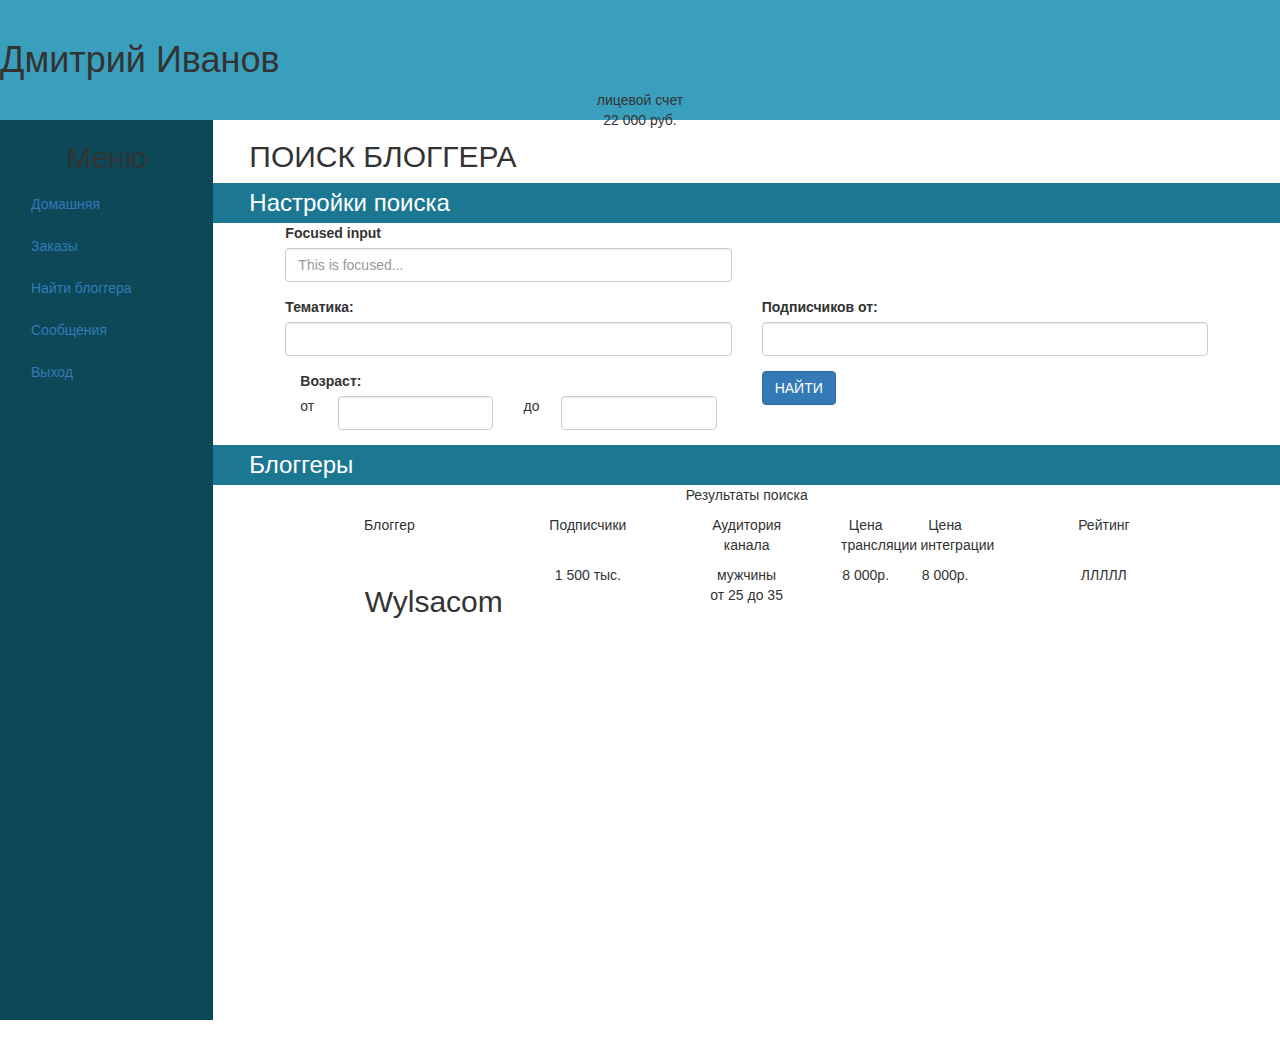
==== index.html @ c832f97d "Initial commit" ====
<!DOCTYPE html>
<html lang="ru">
<head>
    <meta charset="UTF-8">
    <title>Find blogger | Trendstreamer</title>
    <link href="stylesheets/styles.css" rel="stylesheet"/>
</head>
<body>
    <div class="container-fluid">
        <div class="row topbar">
            <div class="icon">
                <img src="images/icon.png" alt="">
            </div>
            <h1 class="name">Дмитрий Иванов</h1>
            <div class="info">
                <p class="text-center">лицевой счет<br>22 000 руб.</p>
            </div>
            <div class="settings"></div>
        </div>
        <div class="row">
            <nav class="navbar col-sm-3 col-md-2 col-lg-2 col-xl-1 menu">
                <h2 class="text-center">Меню</h2>
                <ul class="nav nav-navbar nav-pills nav-stacked">
                    <li><a href="#">Домашняя</a></li>
                    <li><a href="#">Заказы</a></li>
                    <li><a href="#">Найти блоггера</a></li>
                    <li><a href="#">Сообщения</a></li>
                    <li><a href="#">Выход</a></li>
                </ul>
                </nav>
            <div class="col-sm-9 col-md-10 col-lg-10 col-xl-11 content">
                <div class="row page-title">
                    <h2 class="text-uppercase">Поиск блоггера</h2>
                </div>
                <div class="row divider">
                    <h3>Настройки поиска</h3>
                </div>
                <div class="row container-fluid">
                    <form action="">
                        <div class="row">
                            <div class="col-sm-12 col-md-6 form-group">
                                <label class="control-label" for="focusedInput">Focused input</label>
                                <input class="form-control" id="focusedInput" placeholder="This is focused..." type="text">
                            </div>
                        </div>
                        <div class="row">
                            <div class="col-sm-12 col-md-6 form-group">
                                <label for="" class="control-label">Тематика:</label>
                                <input type="text" class="form-control">
                            </div>
                            <div class="col-sm-12 col-md-6 form-group">
                                <label for="" class="control-label">Подписчиков от:</label>
                                <input type="text" class="form-control">
                            </div>
                        </div>
                        <div class="row">
                            <div class="col-sm-12 col-md-6 form-group container-fluid">
                                <label for="" class="control-label col-xs-12">Возраст:</label>
                                <div class="col-md-1">от</div>
                                <div class="col-md-5"><input type="text" class="form-control"></div>
                                <div class="col-md-1">до</div>
                                <div class="col-md-5"><input type="text" class="form-control"></div>
                            </div>
                            <div class="col-sm-12 col-md-6 form-group">
                                <button class="btn btn-primary text-uppercase">Найти</button>
                            </div>
                        </div>
                    </form>
                </div>
                <div class="row divider">
                    <h3>Блоггеры</h3>
                </div>
                <div class="row search-results container-fluid ">
                    <p class="col-xs-12 text-center">Результаты поиска</p>
                    <div class="search-labels row">
                        <div class="col-xs-3"><p class="text-center">Блоггер</p></div>
                        <div class="col-xs-2"><p class="text-center">Подписчики</p></div>
                        <div class="col-xs-2"><p class="text-center">Аудитория<br>канала</p></div>
                        <div class="col-xs-1"><p class="text-center">Цена<br>трансляции</p></div>
                        <div class="col-xs-1"><p class="text-center">Цена<br>интеграции</p></div>
                        <div class="col-xs-3"><p class="text-center">Рейтинг</p></div>
                    </div>
                    <div class="row search-item">
                        <div class="col-xs-1">
                            <div class="search-item-avatar"></div>
                        </div>
                        <div class="col-xs-2">
                            <h2>Wylsacom</h2>
                        </div>
                        <div class="col-xs-2">
                            <p class="text-center">1 500 тыс.</p>
                        </div>
                        <div class="col-xs-2">
                            <p class="text-center">мужчины<br>от 25 до 35</p>
                        </div>
                        <div class="col-xs-1">
                            <p class="text-center">8 000р.</p>
                        </div>
                        <div class="col-xs-1">
                            <p class="text-center">8 000р.</p>
                        </div>
                        <div class="col-xs-3 rating">
                            <p class="text-center">ЛЛЛЛЛ</p>
                        </div>
                    </div>
                </div>

            </div>
        </div>
    </div>
    <!--SCRIPTS-->
    <script src="https://ajax.googleapis.com/ajax/libs/jquery/2.2.2/jquery.min.js"></script>
    <script src="js/bootstrap.min.js"></script>
    <script></script>
</body>
</html>
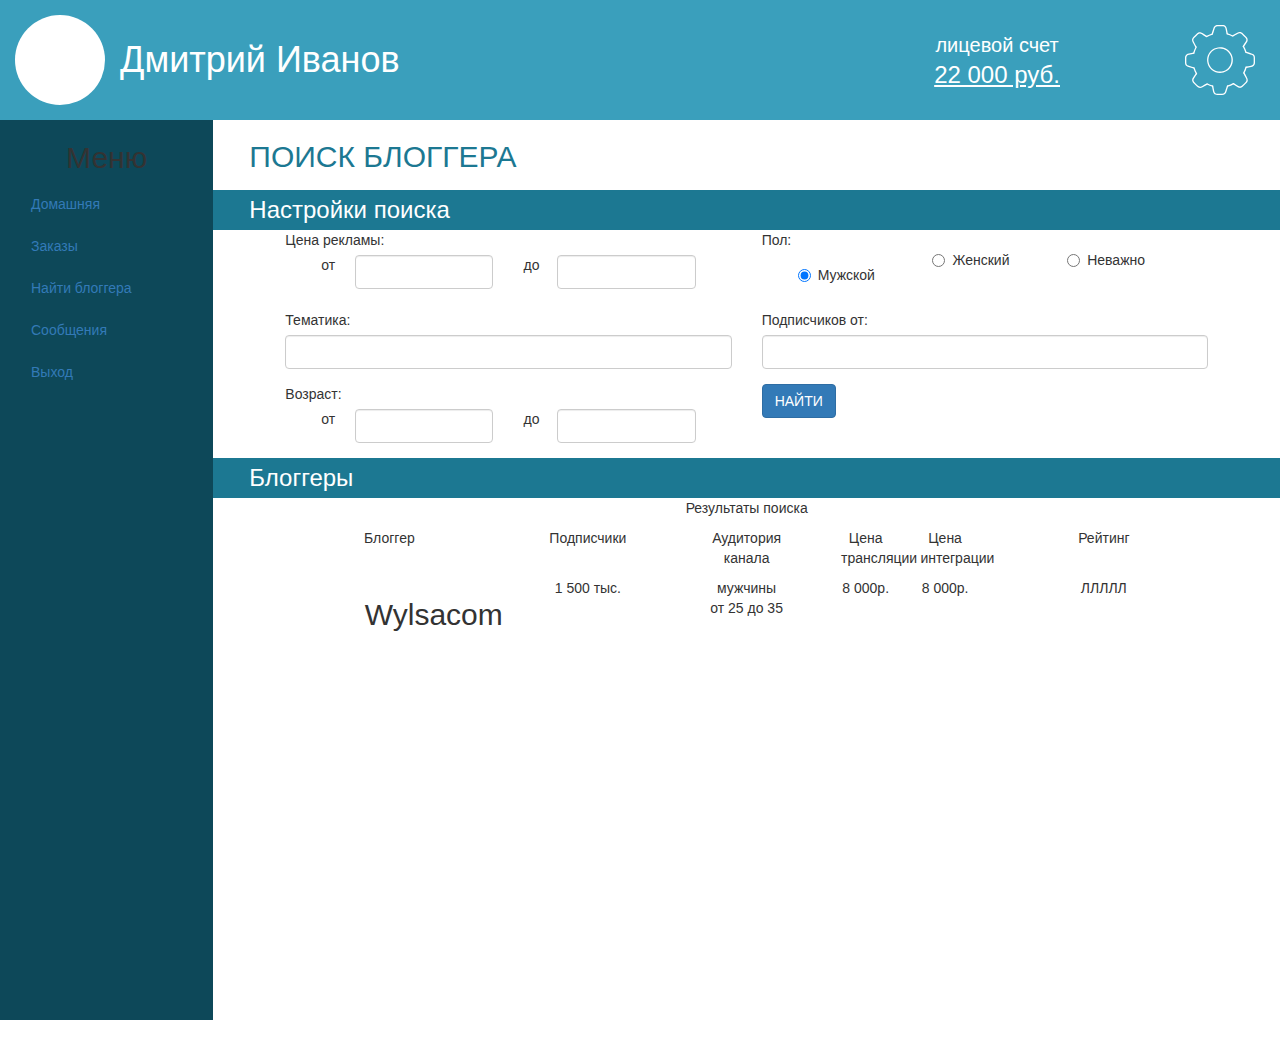
==== commit 96a1937d: "Minor fixes" ====
--- a/index.html
+++ b/index.html
@@ -12,10 +12,16 @@
                 <img src="images/icon.png" alt="">
             </div>
             <h1 class="name">Дмитрий Иванов</h1>
+            <div class="settings">
+                <button>
+                    <svg id="settings" xmlns="http://www.w3.org/2000/svg" viewBox="0 0 372.5 372.7">
+                    <path d="M186 118c-28.6 0.2-54.5 18.2-64.4 45 -10 26.9-1.4 58.4 20.8 76.6 22.3 18.3 54.4 20.8 79.2 5.8 24.6-14.9 37.4-44.2 31.8-72.4 -5.5-27.6-28.6-49.8-56.3-54.1C193.4 118.3 189.7 118 186 118c-4.5 0-4.5 7 0 7 25.5 0.1 49.2 16.3 57.9 40.5 8.8 24.5 1.2 52.1-18.7 68.7 -19.8 16.5-48.9 18.6-70.9 5.3 -22.1-13.2-33.9-39.7-28.8-65 5.1-25.2 25.7-44.8 51-48.8 3.1-0.5 6.3-0.7 9.4-0.7C190.5 125 190.6 118 186 118z"/><path d="M254.4 55.8c-9.1-4.7-18.6-8.5-28.5-11.3 -4.3-1.2-6.2 5.5-1.9 6.7 9.3 2.6 18.2 6.2 26.8 10.6C254.9 63.9 258.5 57.8 254.4 55.8L254.4 55.8z"/><path d="M327.6 144.5c-3.4-11.2-8.1-22-13.9-32.1 -2.3-3.9-8.3-0.4-6 3.5 5.6 9.6 10 19.8 13.2 30.4C322.1 150.6 328.9 148.8 327.6 144.5L327.6 144.5z"/><path d="M316.1 256.5c5.2-9.7 9.3-19.9 12.2-30.4 1.2-4.3-5.5-6.2-6.7-1.9 -2.8 10-6.6 19.6-11.5 28.8C308 257 314 260.5 316.1 256.5L316.1 256.5z"/><path d="M227.3 328.5c11.2-3.3 22-7.9 32.2-13.7 3.9-2.2 0.4-8.3-3.5-6 -9.7 5.5-19.9 9.9-30.5 13C221.1 323 222.9 329.8 227.3 328.5L227.3 328.5z"/><path d="M116.9 317.1c9.3 4.9 19 8.8 29.1 11.7 4.3 1.2 6.2-5.5 1.9-6.7 -9.5-2.7-18.7-6.4-27.5-11C116.4 309 112.9 315 116.9 317.1L116.9 317.1z"/><path d="M44.9 230.1c3.3 10.5 7.7 20.7 13.2 30.3 2.2 3.9 8.3 0.4 6-3.5 -5.2-9.1-9.4-18.6-12.5-28.6C50.3 223.9 43.5 225.8 44.9 230.1L44.9 230.1z"/><path d="M144.5 44.9c-11.3 3.4-22.1 8-32.3 13.9 -3.9 2.2-0.4 8.3 3.5 6 9.7-5.6 19.9-10 30.6-13.2C150.6 50.4 148.8 43.6 144.5 44.9L144.5 44.9z"/><path d="M45.9 146.5c-8.4 1.6-16.7 3.2-25.1 4.8 -4.8 0.9-9.1 2.1-13 5.3C2.6 160.9 0 167.3 0 173.9c0 8.9 0 17.9 0 26.8 0 6.1 1.9 12 6.3 16.4 3.4 3.5 7.7 5.1 12.3 6.5 9.1 2.9 18.2 5.8 27.3 8.6 4.3 1.4 6.1-5.4 1.9-6.7 -7.6-2.4-15.2-4.8-22.8-7.2 -2.6-0.8-5.2-1.6-7.8-2.5C11 213.8 7.1 208.1 7 201.7c-0.1-8.4 0-16.8 0-25.1 0-4.3 0.2-8.4 2.9-12 2.9-3.9 7-5.3 11.6-6.2 8.8-1.7 17.5-3.4 26.3-5.1C52.2 152.4 50.3 145.6 45.9 146.5L45.9 146.5z"/><path d="M227.8 45.9c-1.6-8.4-3.2-16.7-4.8-25.1 -0.9-4.8-2.1-9.1-5.3-13C213.4 2.6 207 0 200.4 0c-8.9 0-17.9 0-26.8 0 -6.1 0-12 1.9-16.4 6.3 -3.5 3.4-5.1 7.7-6.5 12.3 -2.9 9.1-5.8 18.2-8.6 27.3 -1.4 4.3 5.4 6.1 6.7 1.9 2.4-7.6 4.8-15.2 7.2-22.8 0.8-2.6 1.6-5.2 2.5-7.8 2.1-6.2 7.8-10.1 14.2-10.2 8.4-0.1 16.8 0 25.1 0 4.3 0 8.4 0.2 12 2.9 3.9 2.9 5.3 7 6.2 11.6 1.7 8.8 3.4 17.5 5.1 26.3C221.9 52.2 228.7 50.3 227.8 45.9L227.8 45.9z"/><path d="M115.4 57.9c-7-4.7-13.9-9.4-20.9-14.1 -3.9-2.7-7.7-5-12.6-5.6 -6.9-0.9-13.5 1.8-18.5 6.6C57.2 51 50.9 57.3 44.6 63.6c-4.5 4.5-7.5 10.3-7.3 16.8 0.1 4.9 2.1 8.9 4.3 13.1 4.3 8.3 8.7 16.7 13 25 2.1 4 8.1 0.5 6-3.5 -3.6-6.9-7.2-13.9-10.8-20.8 -1.3-2.5-2.7-5.1-4-7.6C43 80.7 44.3 74 48.8 69.3c5.9-6 11.9-11.9 17.8-17.8 3.1-3.1 6.2-5.8 10.8-6.4 4.8-0.6 8.7 1.4 12.4 4 7.3 5 14.6 9.9 22 14.9C115.6 66.4 119.1 60.4 115.4 57.9L115.4 57.9z"/><path d="M57.7 257.3c-4.7 7-9.4 13.9-14.1 20.9 -2.7 3.9-5 7.7-5.6 12.6 -0.9 6.9 1.8 13.5 6.6 18.5 6.2 6.3 12.5 12.5 18.8 18.8 4.5 4.5 10.3 7.5 16.8 7.3 4.9-0.1 8.9-2.1 13.1-4.3 8.3-4.3 16.7-8.7 25-13 4-2.1 0.5-8.1-3.5-6 -6.9 3.6-13.9 7.2-20.8 10.8 -2.5 1.3-5.1 2.7-7.6 4 -5.9 2.9-12.6 1.6-17.3-2.9 -6-5.9-11.9-11.9-17.8-17.8 -3.1-3.1-5.8-6.2-6.4-10.8 -0.6-4.8 1.4-8.7 4-12.4 5-7.3 9.9-14.6 14.9-22C66.2 257.1 60.2 253.6 57.7 257.3L57.7 257.3z"/><path d="M326.6 228.3c8.4-1.6 16.7-3.2 25.1-4.8 4.8-0.9 9.1-2.1 13-5.3 5.2-4.3 7.8-10.7 7.8-17.3 0-8.9 0-17.9 0-26.8 0-6.1-1.9-12-6.3-16.4 -3.4-3.5-7.7-5.1-12.3-6.5 -9.1-2.9-18.2-5.8-27.3-8.6 -4.3-1.4-6.1 5.4-1.9 6.7 7.6 2.4 15.2 4.8 22.8 7.2 2.6 0.8 5.2 1.6 7.8 2.5 6.2 2.1 10.1 7.8 10.2 14.2 0.1 8.4 0 16.8 0 25.1 0 4.3-0.2 8.4-2.9 12 -2.9 3.9-7 5.3-11.6 6.2 -8.8 1.7-17.5 3.4-26.3 5.1C320.3 222.4 322.2 229.1 326.6 228.3L326.6 228.3z"/><path d="M143.7 326.8c1.6 8.4 3.2 16.7 4.8 25.1 0.9 4.8 2.1 9.1 5.3 13 4.3 5.2 10.7 7.8 17.3 7.8 8.9 0 17.9 0 26.8 0 6.1 0 12-1.9 16.4-6.3 3.5-3.4 5.1-7.7 6.5-12.3 2.9-9.1 5.8-18.2 8.6-27.3 1.4-4.3-5.4-6.1-6.7-1.9 -2.4 7.6-4.8 15.2-7.2 22.8 -0.8 2.6-1.6 5.2-2.5 7.8 -2.1 6.2-7.8 10.1-14.2 10.2 -8.4 0.1-16.8 0-25.1 0 -4.3 0-8.4-0.2-12-2.9 -3.9-2.9-5.3-7-6.2-11.6 -1.7-8.8-3.4-17.5-5.1-26.3C149.6 320.5 142.8 322.4 143.7 326.8L143.7 326.8z"/><path d="M256.1 314.9c7 4.7 13.9 9.4 20.9 14.1 3.9 2.7 7.7 5 12.6 5.6 6.9 0.9 13.5-1.8 18.5-6.6 6.3-6.2 12.5-12.5 18.8-18.8 4.5-4.5 7.5-10.3 7.3-16.8 -0.1-4.9-2.1-8.9-4.3-13.1 -4.3-8.3-8.7-16.7-13-25 -2.1-4-8.1-0.5-6 3.5 3.6 6.9 7.2 13.9 10.8 20.8 1.3 2.5 2.7 5.1 4 7.6 2.9 5.9 1.6 12.6-2.9 17.3 -5.9 6-11.9 11.9-17.8 17.8 -3.1 3.1-6.2 5.8-10.8 6.4 -4.8 0.6-8.7-1.4-12.4-4 -7.3-5-14.6-9.9-22-14.9C255.9 306.3 252.4 312.4 256.1 314.9L256.1 314.9z"/><path d="M313.8 115.4c4.7-7 9.4-13.9 14.1-20.9 2.7-3.9 5-7.7 5.6-12.6 0.9-6.9-1.8-13.5-6.6-18.5 -6.2-6.3-12.5-12.5-18.8-18.8 -4.5-4.5-10.3-7.5-16.8-7.3 -4.9 0.1-8.9 2.1-13.1 4.3 -8.3 4.3-16.7 8.7-25 13 -4 2.1-0.5 8.1 3.5 6 6.9-3.6 13.9-7.2 20.8-10.8 2.5-1.3 5.1-2.7 7.6-4 5.9-2.9 12.6-1.6 17.3 2.9 6 5.9 11.9 11.9 17.8 17.8 3.1 3.1 5.8 6.2 6.4 10.8 0.6 4.8-1.4 8.7-4 12.4 -5 7.3-9.9 14.6-14.9 22C305.3 115.6 311.3 119.1 313.8 115.4L313.8 115.4z"/><path d="M56 116.6c-5.4 10.1-9.7 20.8-12.7 31.8 -1.2 4.4 5.6 6.2 6.7 1.9 2.8-10.5 6.8-20.6 12-30.2C64.2 116.2 58.2 112.6 56 116.6L56 116.6z"/>
+                </svg>
+                </button>
+            </div>
             <div class="info">
-                <p class="text-center">лицевой счет<br>22 000 руб.</p>
+                <p class="text-center">лицевой счет<br><a href="#">22 000 руб.</a></p>
             </div>
-            <div class="settings"></div>
         </div>
         <div class="row">
             <nav class="navbar col-sm-3 col-md-2 col-lg-2 col-xl-1 menu">
@@ -35,12 +41,40 @@
                 <div class="row divider">
                     <h3>Настройки поиска</h3>
                 </div>
-                <div class="row container-fluid">
+                <div class="row container-fluid search-settings">
                     <form action="">
                         <div class="row">
                             <div class="col-sm-12 col-md-6 form-group">
-                                <label class="control-label" for="focusedInput">Focused input</label>
-                                <input class="form-control" id="focusedInput" placeholder="This is focused..." type="text">
+                                <label for="" class="control-label">Цена рекламы:</label>
+                                <div class="row">
+                                    <div class="col-md-1 col-sm-2">от</div>
+                                    <div class="col-md-5 col-sm-10"><input type="text" class="form-control"></div>
+                                    <div class="col-md-1 col-sm-2">до</div>
+                                    <div class="col-md-5 col-sm-10"><input type="text" class="form-control"></div>
+                                </div>
+                            </div>
+                            <div class="col-sm-12 col-md-6 form-group">
+                                <label for="" class="control-label">Пол:</label>
+                                <div class="row">
+                                    <div class="radio col-md-4 col-sm-12">
+                                        <label>
+                                            <input name="optionsRadios" id="optionsRadios1" value="option1" checked="" type="radio">
+                                            Мужской
+                                        </label>
+                                    </div>
+                                    <div class="radio col-md-4 col-sm-12">
+                                        <label>
+                                            <input name="optionsRadios" id="optionsRadios2" value="option2" type="radio">
+                                            Женский
+                                        </label>
+                                    </div>
+                                    <div class="radio col-md-4 col-sm-12">
+                                        <label>
+                                            <input name="optionsRadios" id="optionsRadios2" value="option2" type="radio">
+                                            Неважно
+                                        </label>
+                                    </div>
+                                </div>
                             </div>
                         </div>
                         <div class="row">
@@ -54,12 +88,14 @@
                             </div>
                         </div>
                         <div class="row">
-                            <div class="col-sm-12 col-md-6 form-group container-fluid">
-                                <label for="" class="control-label col-xs-12">Возраст:</label>
-                                <div class="col-md-1">от</div>
-                                <div class="col-md-5"><input type="text" class="form-control"></div>
-                                <div class="col-md-1">до</div>
-                                <div class="col-md-5"><input type="text" class="form-control"></div>
+                            <div class="col-sm-12 col-md-6 form-group">
+                                <label for="" class="control-label">Возраст:</label>
+                                <div class="row">
+                                    <div class="col-md-1 col-sm-2">от</div>
+                                    <div class="col-md-5 col-sm-10"><input type="text" class="form-control"></div>
+                                    <div class="col-md-1 col-sm-2">до</div>
+                                    <div class="col-md-5 col-sm-10"><input type="text" class="form-control"></div>
+                                </div>
                             </div>
                             <div class="col-sm-12 col-md-6 form-group">
                                 <button class="btn btn-primary text-uppercase">Найти</button>
@@ -70,7 +106,7 @@
                 <div class="row divider">
                     <h3>Блоггеры</h3>
                 </div>
-                <div class="row search-results container-fluid ">
+                <div class="row container-fluid search-results">
                     <p class="col-xs-12 text-center">Результаты поиска</p>
                     <div class="search-labels row">
                         <div class="col-xs-3"><p class="text-center">Блоггер</p></div>
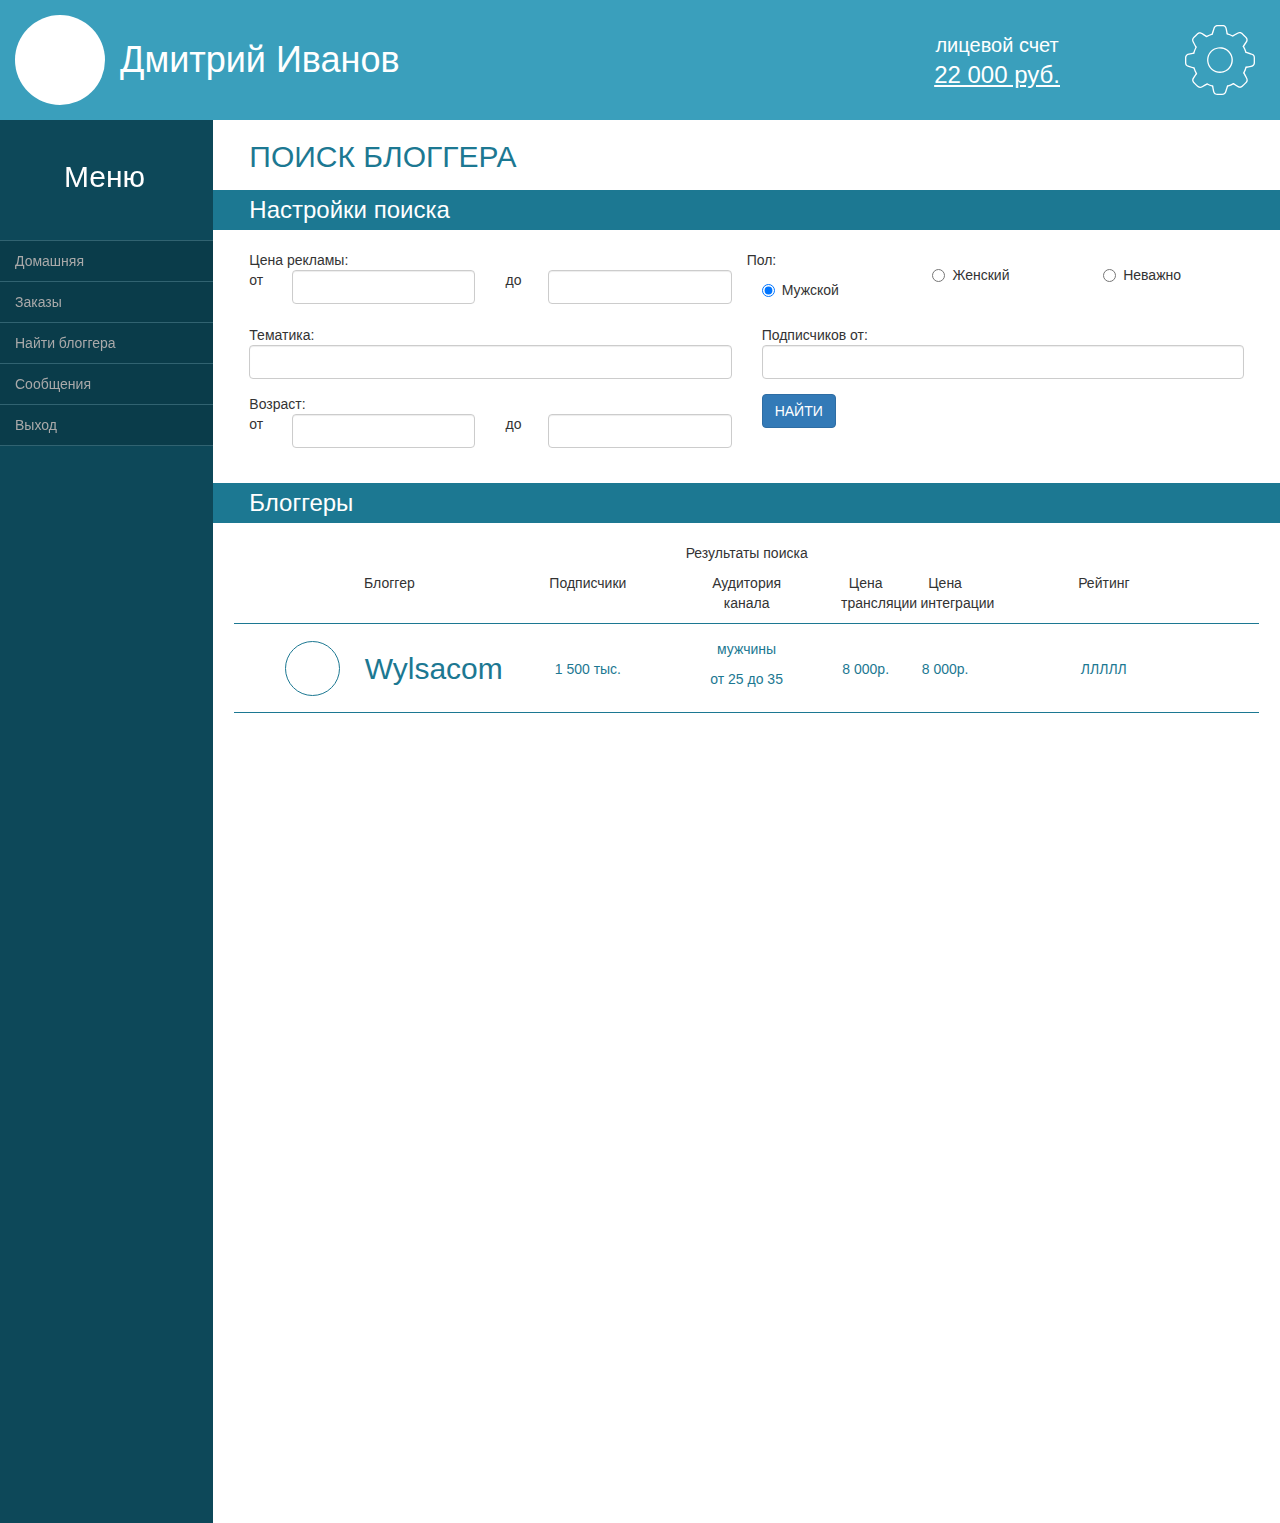
==== commit 0381bc39: "More fixes" ====
--- a/index.html
+++ b/index.html
@@ -54,7 +54,9 @@
                                 </div>
                             </div>
                             <div class="col-sm-12 col-md-6 form-group">
-                                <label for="" class="control-label">Пол:</label>
+                                <div class="row">
+                                    <label for="" class="control-label">Пол:</label>
+                                </div>
                                 <div class="row">
                                     <div class="radio col-md-4 col-sm-12">
                                         <label>
@@ -118,21 +120,22 @@
                     </div>
                     <div class="row search-item">
                         <div class="col-xs-1">
-                            <div class="search-item-avatar"></div>
+                            <div class="avatar"></div>
                         </div>
-                        <div class="col-xs-2">
+                        <div class="col-xs-2 blogger">
                             <h2>Wylsacom</h2>
                         </div>
-                        <div class="col-xs-2">
+                        <div class="col-xs-2 subscribers">
                             <p class="text-center">1 500 тыс.</p>
                         </div>
-                        <div class="col-xs-2">
-                            <p class="text-center">мужчины<br>от 25 до 35</p>
+                        <div class="col-xs-2 audience">
+                            <p class="text-center">мужчины</p>
+                            <p class="text-center">от 25 до 35</p>
                         </div>
-                        <div class="col-xs-1">
+                        <div class="col-xs-1 price-1">
                             <p class="text-center">8 000р.</p>
                         </div>
-                        <div class="col-xs-1">
+                        <div class="col-xs-1 price-2">
                             <p class="text-center">8 000р.</p>
                         </div>
                         <div class="col-xs-3 rating">
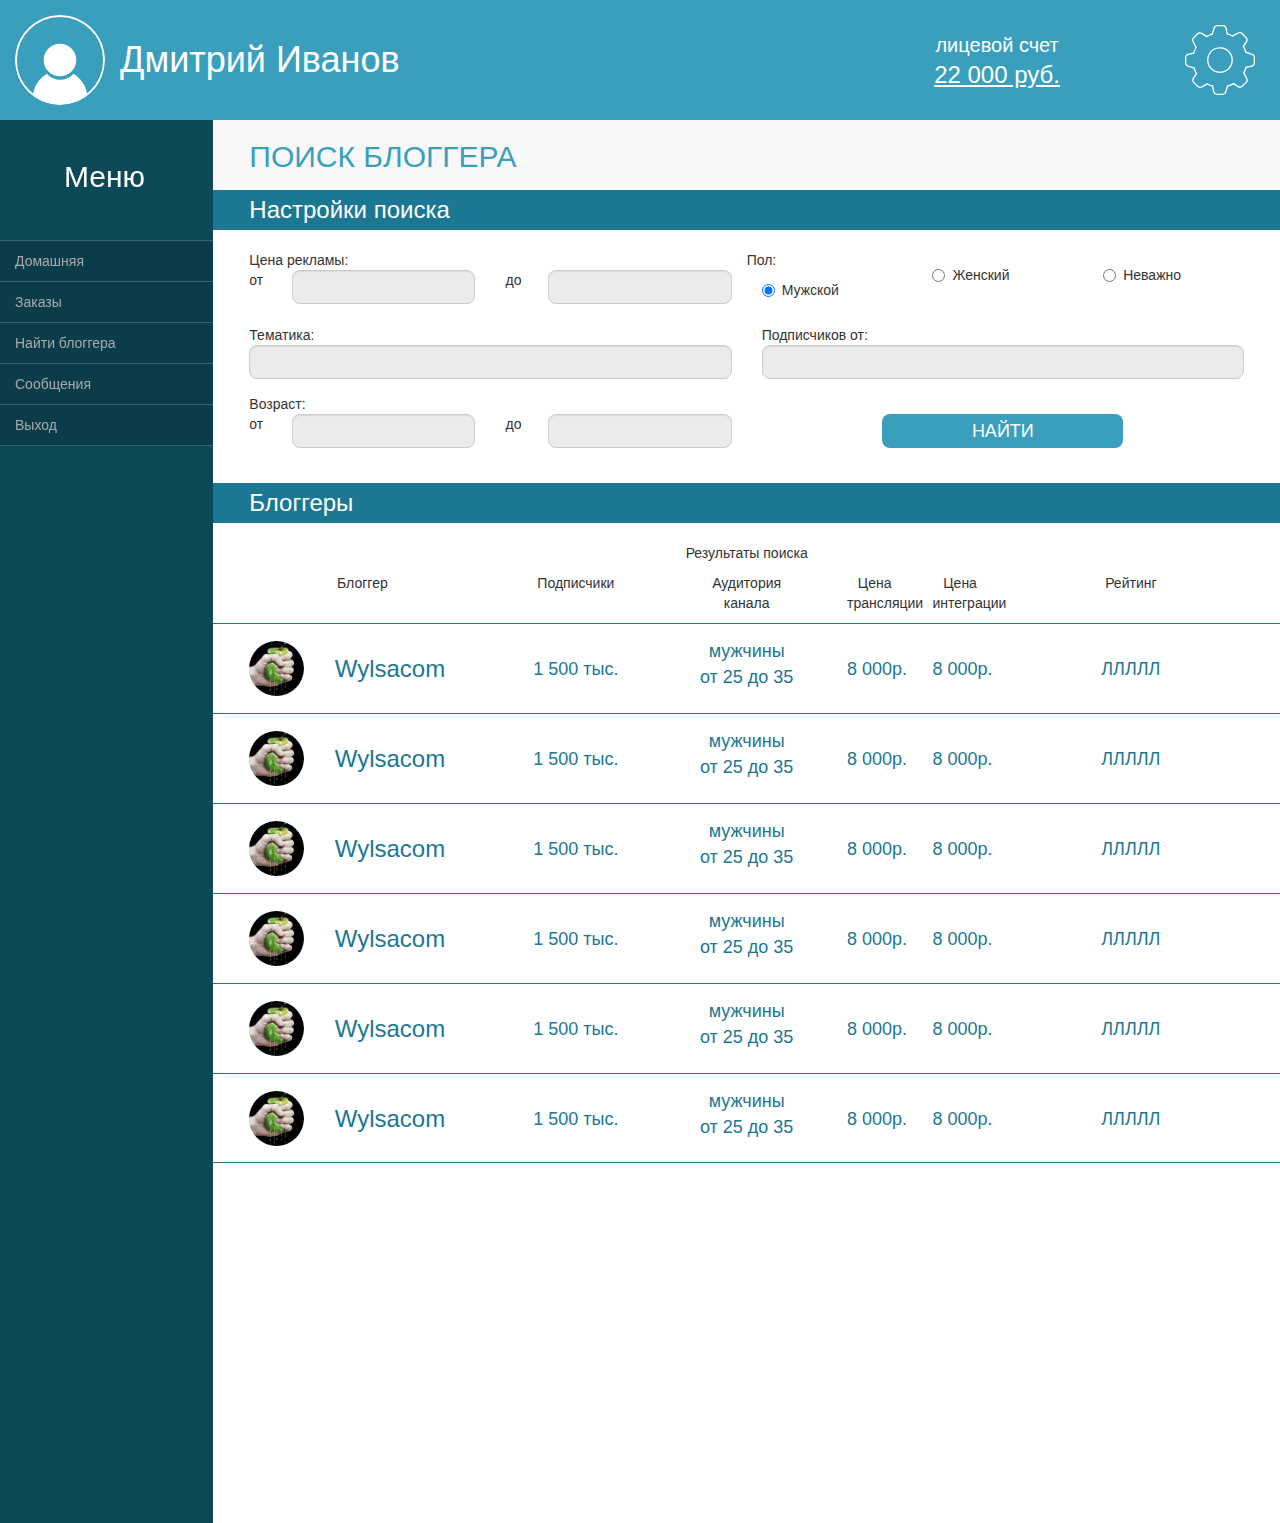
==== commit 8e02cb12: "Added orders page + minor fixes" ====
--- a/index.html
+++ b/index.html
@@ -2,15 +2,13 @@
 <html lang="ru">
 <head>
     <meta charset="UTF-8">
-    <title>Find blogger | Trendstreamer</title>
+    <title>Home | Trendstreamer</title>
     <link href="stylesheets/styles.css" rel="stylesheet"/>
 </head>
 <body>
     <div class="container-fluid">
         <div class="row topbar">
-            <div class="icon">
-                <img src="images/icon.png" alt="">
-            </div>
+            <div class="icon"></div>
             <h1 class="name">Дмитрий Иванов</h1>
             <div class="settings">
                 <button>
@@ -28,7 +26,7 @@
                 <h2 class="text-center">Меню</h2>
                 <ul class="nav nav-navbar nav-pills nav-stacked">
                     <li><a href="#">Домашняя</a></li>
-                    <li><a href="#">Заказы</a></li>
+                    <li><a href="orders.html">Заказы</a></li>
                     <li><a href="#">Найти блоггера</a></li>
                     <li><a href="#">Сообщения</a></li>
                     <li><a href="#">Выход</a></li>
@@ -142,6 +140,126 @@
                             <p class="text-center">ЛЛЛЛЛ</p>
                         </div>
                     </div>
+                    <div class="row search-item">
+                        <div class="col-xs-1">
+                            <div class="avatar"></div>
+                        </div>
+                        <div class="col-xs-2 blogger">
+                            <h2>Wylsacom</h2>
+                        </div>
+                        <div class="col-xs-2 subscribers">
+                            <p class="text-center">1 500 тыс.</p>
+                        </div>
+                        <div class="col-xs-2 audience">
+                            <p class="text-center">мужчины</p>
+                            <p class="text-center">от 25 до 35</p>
+                        </div>
+                        <div class="col-xs-1 price-1">
+                            <p class="text-center">8 000р.</p>
+                        </div>
+                        <div class="col-xs-1 price-2">
+                            <p class="text-center">8 000р.</p>
+                        </div>
+                        <div class="col-xs-3 rating">
+                            <p class="text-center">ЛЛЛЛЛ</p>
+                        </div>
+                    </div>
+                    <div class="row search-item">
+                        <div class="col-xs-1">
+                            <div class="avatar"></div>
+                        </div>
+                        <div class="col-xs-2 blogger">
+                            <h2>Wylsacom</h2>
+                        </div>
+                        <div class="col-xs-2 subscribers">
+                            <p class="text-center">1 500 тыс.</p>
+                        </div>
+                        <div class="col-xs-2 audience">
+                            <p class="text-center">мужчины</p>
+                            <p class="text-center">от 25 до 35</p>
+                        </div>
+                        <div class="col-xs-1 price-1">
+                            <p class="text-center">8 000р.</p>
+                        </div>
+                        <div class="col-xs-1 price-2">
+                            <p class="text-center">8 000р.</p>
+                        </div>
+                        <div class="col-xs-3 rating">
+                            <p class="text-center">ЛЛЛЛЛ</p>
+                        </div>
+                    </div>
+                    <div class="row search-item">
+                        <div class="col-xs-1">
+                            <div class="avatar"></div>
+                        </div>
+                        <div class="col-xs-2 blogger">
+                            <h2>Wylsacom</h2>
+                        </div>
+                        <div class="col-xs-2 subscribers">
+                            <p class="text-center">1 500 тыс.</p>
+                        </div>
+                        <div class="col-xs-2 audience">
+                            <p class="text-center">мужчины</p>
+                            <p class="text-center">от 25 до 35</p>
+                        </div>
+                        <div class="col-xs-1 price-1">
+                            <p class="text-center">8 000р.</p>
+                        </div>
+                        <div class="col-xs-1 price-2">
+                            <p class="text-center">8 000р.</p>
+                        </div>
+                        <div class="col-xs-3 rating">
+                            <p class="text-center">ЛЛЛЛЛ</p>
+                        </div>
+                    </div>
+                    <div class="row search-item">
+                        <div class="col-xs-1">
+                            <div class="avatar"></div>
+                        </div>
+                        <div class="col-xs-2 blogger">
+                            <h2>Wylsacom</h2>
+                        </div>
+                        <div class="col-xs-2 subscribers">
+                            <p class="text-center">1 500 тыс.</p>
+                        </div>
+                        <div class="col-xs-2 audience">
+                            <p class="text-center">мужчины</p>
+                            <p class="text-center">от 25 до 35</p>
+                        </div>
+                        <div class="col-xs-1 price-1">
+                            <p class="text-center">8 000р.</p>
+                        </div>
+                        <div class="col-xs-1 price-2">
+                            <p class="text-center">8 000р.</p>
+                        </div>
+                        <div class="col-xs-3 rating">
+                            <p class="text-center">ЛЛЛЛЛ</p>
+                        </div>
+                    </div>
+                    <div class="row search-item">
+                        <div class="col-xs-1">
+                            <div class="avatar"></div>
+                        </div>
+                        <div class="col-xs-2 blogger">
+                            <h2>Wylsacom</h2>
+                        </div>
+                        <div class="col-xs-2 subscribers">
+                            <p class="text-center">1 500 тыс.</p>
+                        </div>
+                        <div class="col-xs-2 audience">
+                            <p class="text-center">мужчины</p>
+                            <p class="text-center">от 25 до 35</p>
+                        </div>
+                        <div class="col-xs-1 price-1">
+                            <p class="text-center">8 000р.</p>
+                        </div>
+                        <div class="col-xs-1 price-2">
+                            <p class="text-center">8 000р.</p>
+                        </div>
+                        <div class="col-xs-3 rating">
+                            <p class="text-center">ЛЛЛЛЛ</p>
+                        </div>
+                    </div>
                 </div>
 
             </div>
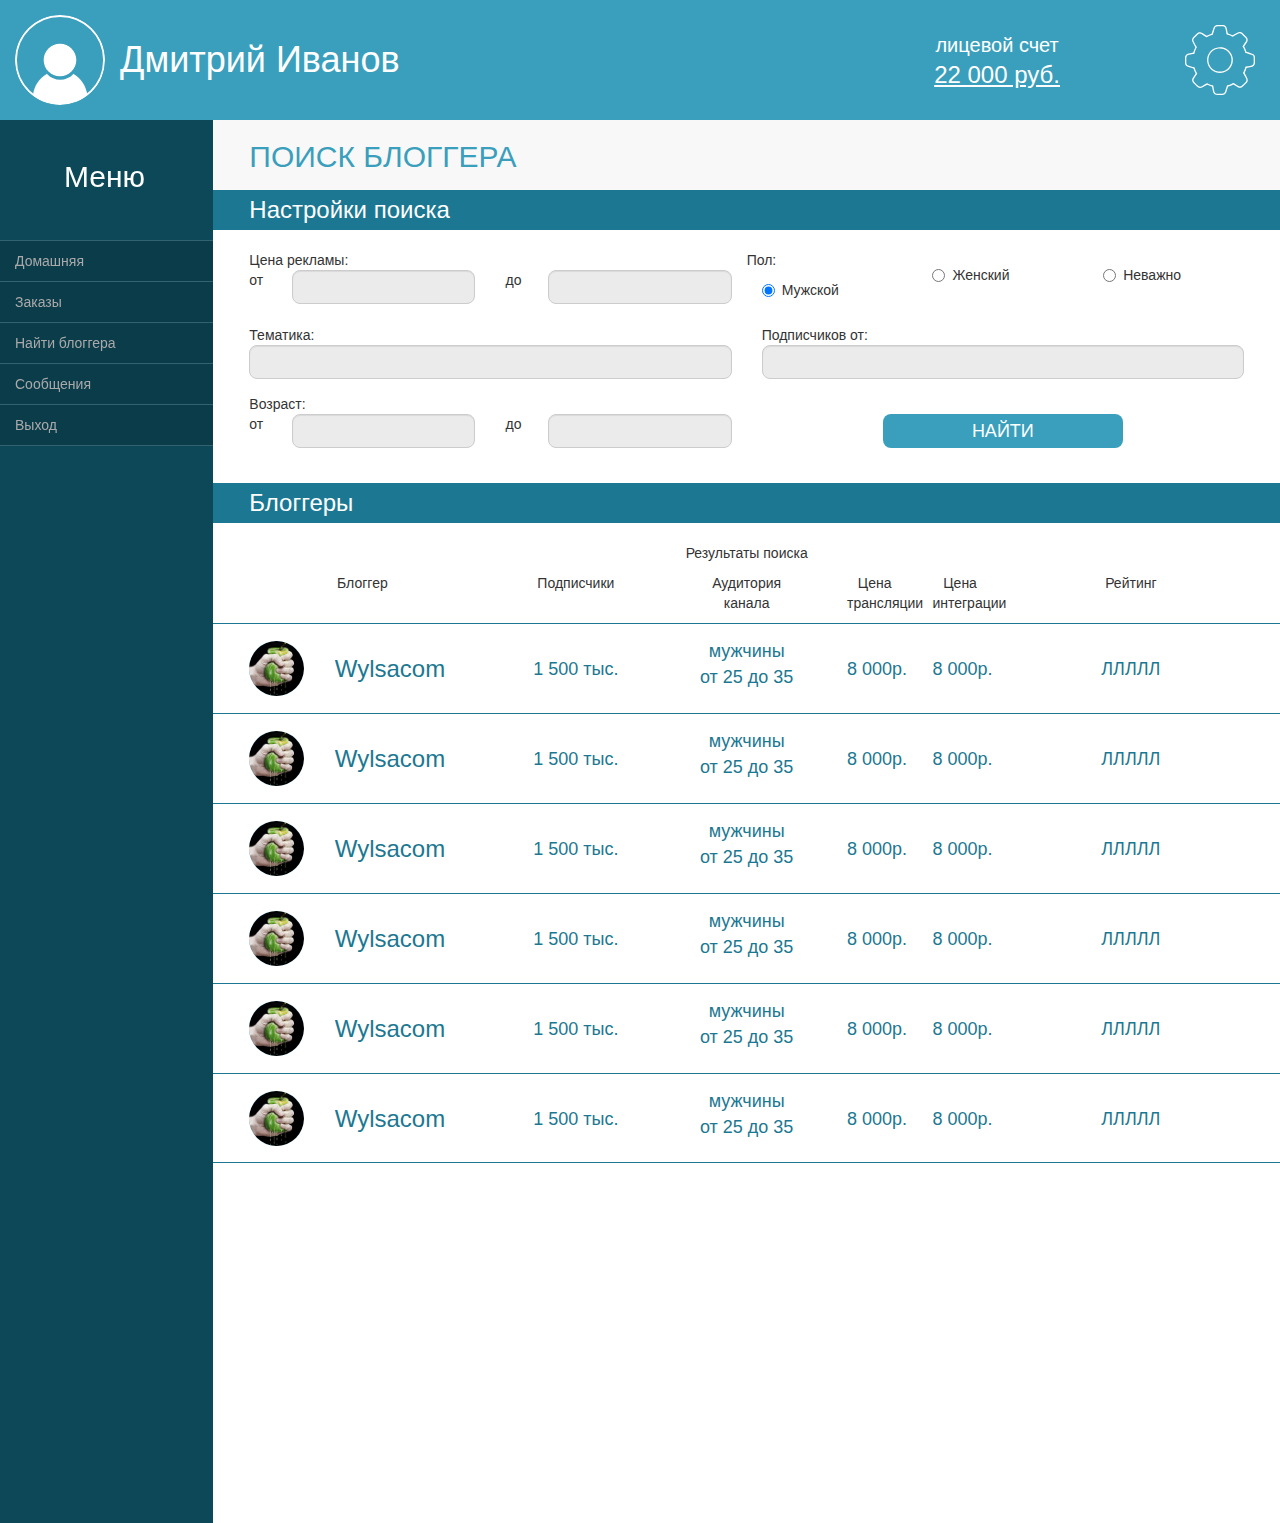
==== commit dbdb0fab: "Finished orders page" ====
--- a/index.html
+++ b/index.html
@@ -106,7 +106,7 @@
                 <div class="row divider">
                     <h3>Блоггеры</h3>
                 </div>
-                <div class="row container-fluid search-results">
+                <div class="row container-fluid results">
                     <p class="col-xs-12 text-center">Результаты поиска</p>
                     <div class="search-labels row">
                         <div class="col-xs-3"><p class="text-center">Блоггер</p></div>
